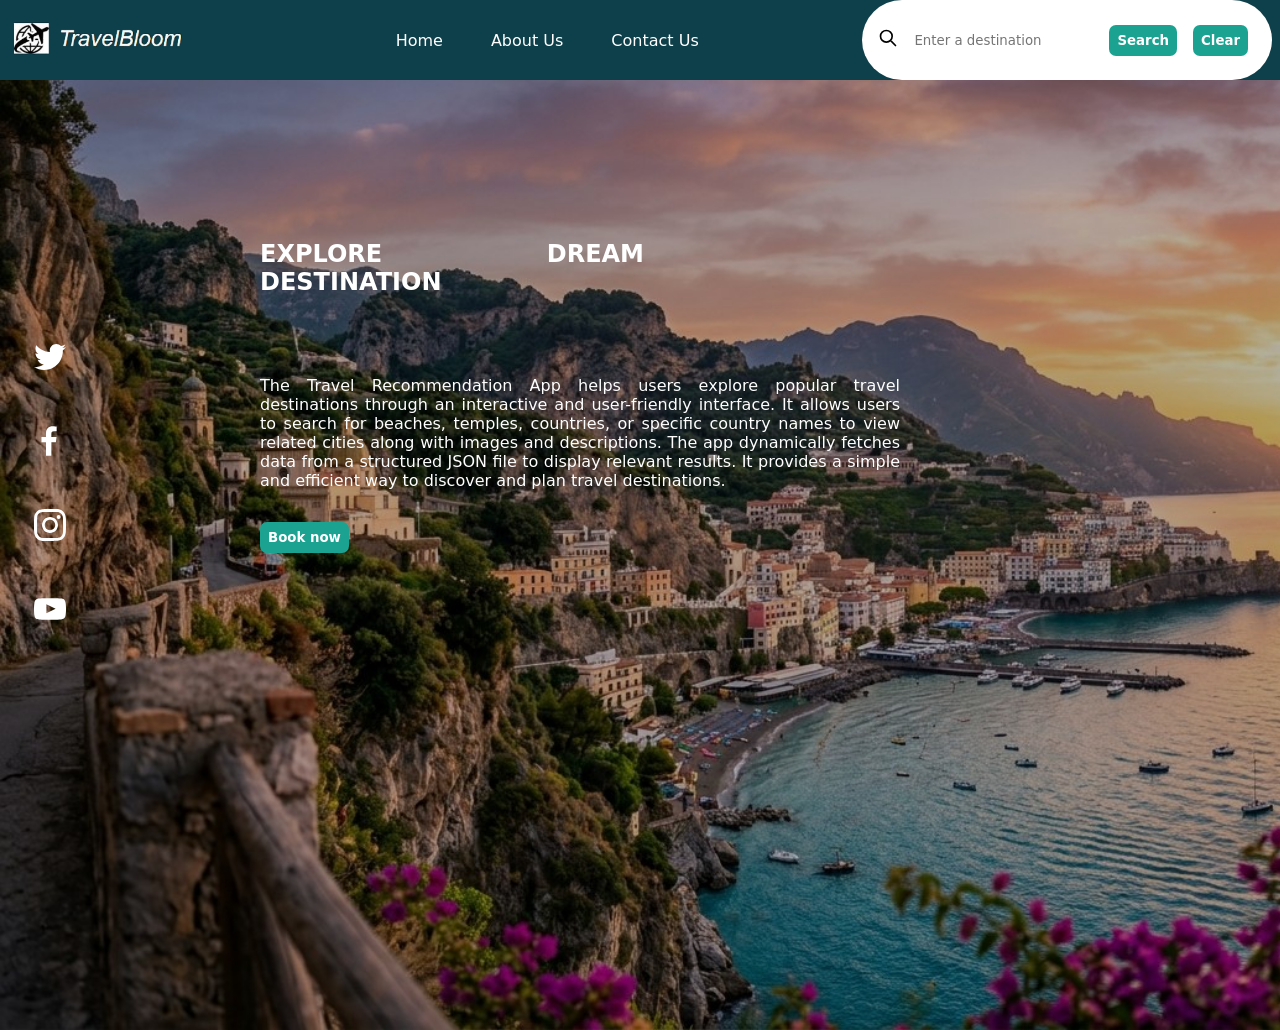
==== home.html @ 45a6a282 "second" ====
<!DOCTYPE html>
<html lang="en">
<head>
    <meta charset="UTF-8">
    <meta name="viewport" content="width=device-width, initial-scale=1.0">
    <title>Travel_recommendation</title>
    <link rel="stylesheet" href="./travel_recommendation.css" />
    <script type="module" src="./travel_recommendation.js"></script>
</head>
<body>
    <header>
        <div id="logo">
            <img src="./logo.png" alt="logo" width="200px"/>
        </div>
        <nav id="links">
            <ul>
                <li><a href="./home.html">Home</a></li>
                <li><a href="./aboutUs.html">About Us</a></li>
                <li><a href="./contactUs.html">Contact Us</a></li>
            </ul>
        </nav>
        <div id="search">
            <label><svg width="20px" height="20px" viewBox="0 0 24 24" fill="none" xmlns="http://www.w3.org/2000/svg"><g id="SVGRepo_bgCarrier" stroke-width="0"></g><g id="SVGRepo_tracerCarrier" stroke-linecap="round" stroke-linejoin="round"></g><g id="SVGRepo_iconCarrier"> <path d="M14.9536 14.9458L21 21M17 10C17 13.866 13.866 17 10 17C6.13401 17 3 13.866 3 10C3 6.13401 6.13401 3 10 3C13.866 3 17 6.13401 17 10Z" stroke="#000000" stroke-width="2" stroke-linecap="round" stroke-linejoin="round" style="--darkreader-inline-stroke: var(--darkreader-text-000000, #e8e6e3);" data-darkreader-inline-stroke=""></path> </g></svg></label>
            <input type="search" placeholder="Enter a destination"/>
            <button id="searchBtn">Search</button>
            <button id="clearBtn">Clear</button>
        </div>
    </header>
    <div id="content">
        <aside>
            <a href="#"><svg fill="#ffffff" height="32px" width="32px" version="1.1" id="XMLID_6_" xmlns="http://www.w3.org/2000/svg" xmlns:xlink="http://www.w3.org/1999/xlink" viewBox="0 0 24 24" xml:space="preserve" style="--darkreader-inline-fill: var(--darkreader-background-000000, #000000);" data-darkreader-inline-fill=""><g id="SVGRepo_bgCarrier" stroke-width="0"></g><g id="SVGRepo_tracerCarrier" stroke-linecap="round" stroke-linejoin="round"></g><g id="SVGRepo_iconCarrier"> <g id="social-twitter"> <path d="M24,4.5c-0.9,0.4-1.8,0.7-2.8,0.8c1-0.6,1.8-1.6,2.2-2.7c-1,0.6-2,1-3.1,1.2c-0.9-1-2.2-1.6-3.6-1.6 c-2.7,0-4.9,2.2-4.9,4.9c0,0.4,0,0.8,0.1,1.1C7.8,8,4.2,6,1.8,3.1C1.4,3.8,1.1,4.7,1.1,5.6c0,1.7,0.9,3.2,2.2,4.1 c-0.8,0-1.6-0.2-2.2-0.6c0,0,0,0,0,0.1c0,2.4,1.7,4.4,3.9,4.8c-0.4,0.1-0.8,0.2-1.3,0.2c-0.3,0-0.6,0-0.9-0.1 c0.6,2,2.4,3.4,4.6,3.4c-1.7,1.3-3.8,2.1-6.1,2.1c-0.4,0-0.8,0-1.2-0.1c2.2,1.4,4.8,2.2,7.5,2.2c9.1,0,14-7.5,14-14 c0-0.2,0-0.4,0-0.6C22.5,6.3,23.3,5.4,24,4.5z"></path> </g> </g></svg></a>
            <a href="#"><svg fill="#ffffff" height="32px" width="32px" version="1.1" id="XMLID_5_" xmlns="http://www.w3.org/2000/svg" xmlns:xlink="http://www.w3.org/1999/xlink" viewBox="0 0 24 24" xml:space="preserve"><g id="SVGRepo_bgCarrier" stroke-width="0"></g><g id="SVGRepo_tracerCarrier" stroke-linecap="round" stroke-linejoin="round"></g><g id="SVGRepo_iconCarrier"> <g id="social-facebook"> <path id="f" d="M13,23V13h3.4l0.5-4H13V6.6c0-1.1,0.3-1.9,1.9-1.9H17V1.2c-0.4,0-1.6-0.2-3-0.2c-3,0-5,1.8-5,5.2V9H5.6v4H9v10 C9,23,13,23,13,23z"></path> </g> </g></svg></a>
            <a href="#"><svg fill="#ffffff" height="32px" width="32px" version="1.1" xmlns="http://www.w3.org/2000/svg" xmlns:xlink="http://www.w3.org/1999/xlink" viewBox="0 0 24 24" xml:space="preserve" style="--darkreader-inline-fill: var(--darkreader-background-000000, #000000);" data-darkreader-inline-fill=""><g id="SVGRepo_bgCarrier" stroke-width="0"></g><g id="SVGRepo_tracerCarrier" stroke-linecap="round" stroke-linejoin="round"></g><g id="SVGRepo_iconCarrier"> <g id="social-instagram"> <path d="M23.9,7.1c-0.1-1.3-0.3-2.1-0.6-2.9C23.1,3.4,22.7,2.7,22,2s-1.3-1.1-2.1-1.4c-0.8-0.3-1.6-0.5-2.9-0.6C15.7,0,15.3,0,12,0 S8.3,0,7.1,0.1C5.8,0.1,4.9,0.3,4.1,0.6C3.4,0.9,2.7,1.3,2,2S0.9,3.4,0.6,4.1C0.3,4.9,0.1,5.8,0.1,7.1C0,8.3,0,8.7,0,12 s0,3.7,0.1,4.9c0.1,1.3,0.3,2.1,0.6,2.9C0.9,20.6,1.3,21.3,2,22s1.3,1.1,2.1,1.4c0.8,0.3,1.6,0.5,2.9,0.6C8.3,24,8.7,24,12,24 s3.7,0,4.9-0.1c1.3-0.1,2.1-0.3,2.9-0.6c0.8-0.3,1.5-0.7,2.1-1.4s1.1-1.3,1.4-2.1c0.3-0.8,0.5-1.6,0.6-2.9C24,15.7,24,15.3,24,12 S24,8.3,23.9,7.1z M21.8,16.8c-0.1,1.2-0.2,1.8-0.4,2.2c-0.2,0.6-0.5,1-0.9,1.4s-0.8,0.7-1.4,0.9c-0.4,0.2-1.1,0.4-2.2,0.4 c-1.3,0.1-1.6,0.1-4.8,0.1s-3.6,0-4.8-0.1c-1.2-0.1-1.8-0.2-2.2-0.4c-0.6-0.2-1-0.5-1.4-0.9s-0.7-0.8-0.9-1.4 c-0.2-0.4-0.4-1.1-0.4-2.2c-0.1-1.3-0.1-1.6-0.1-4.8s0-3.6,0.1-4.8C2.3,6,2.5,5.3,2.6,4.9c0.2-0.6,0.5-1,0.9-1.4s0.8-0.7,1.4-0.9 C5.3,2.5,6,2.3,7.2,2.2C8.4,2.2,8.8,2.2,12,2.2s3.6,0,4.8,0.1c1.2,0.1,1.8,0.2,2.2,0.4c0.6,0.2,1,0.5,1.4,0.9s0.7,0.8,0.9,1.4 c0.2,0.4,0.4,1.1,0.4,2.2c0.1,1.3,0.1,1.6,0.1,4.8S21.8,15.6,21.8,16.8z"></path> <path d="M12,6c-3.3,0-6,2.7-6,6s2.7,6,6,6s6-2.7,6-6S15.3,6,12,6z M12,15.9c-2.2,0-3.9-1.7-3.9-3.9S9.8,8.1,12,8.1s3.9,1.7,3.9,3.9 S14.2,15.9,12,15.9z"></path> <circle cx="18.5" cy="6" r="1.5"></circle> </g> </g></svg></a>
            <a href="#"><svg fill="#ffffff" height="32px" width="32px" version="1.1" id="XMLID_3_" xmlns="http://www.w3.org/2000/svg" xmlns:xlink="http://www.w3.org/1999/xlink" viewBox="0 0 24 24" xml:space="preserve"><g id="SVGRepo_bgCarrier" stroke-width="0"></g><g id="SVGRepo_tracerCarrier" stroke-linecap="round" stroke-linejoin="round"></g><g id="SVGRepo_iconCarrier"> <g id="social-youtube"> <g id="Lozenge"> <g> <path d="M23.7,7.4c0,0-0.3-1.5-0.9-2.3c-0.9-0.9-2-0.8-2.4-0.9C17.1,4,12,4,12,4l0,0c0,0-5.1,0-8.4,0.2c-0.4,0.1-1.5,0.1-2.4,1 C0.5,5.9,0.3,7.5,0.3,7.5S0,9.4,0,11.2v1.7c0,1.9,0.3,3.7,0.3,3.7s0.3,1.5,0.9,2.3c0.9,0.9,2.1,0.8,2.7,0.9C5.7,20,12,20,12,20 s5.1,0,8.4-0.2c0.4-0.1,1.5-0.1,2.4-1c0.7-0.7,0.9-2.3,0.9-2.3s0.3-1.9,0.3-3.6v-1.7C24,9.3,23.7,7.4,23.7,7.4z M9.3,15.1V8.4 l6.9,3.4L9.3,15.1z"></path> </g> </g> </g> </g></svg></a>
        </aside>
        <main>
            <section id="home">
                <h1>EXPLORE DREAM DESTINATION</h1>
                <div>
                    <p>The Travel Recommendation App helps users explore popular travel destinations through an interactive and user-friendly interface. It allows users to search for beaches, temples, countries, or specific country names to view related cities along with images and descriptions. The app dynamically fetches data from a structured JSON file to display relevant results. It provides a simple and efficient way to discover and plan travel destinations.</p>
                    <button>Book now</button>  
                </div>  
            </section>
        </main>
    </div>
</body>
</html>
---- travel_recommendation.css ----
* {
    margin: 0;
    font-family: system-ui, -apple-system, BlinkMacSystemFont, 'Segoe UI', Roboto, Oxygen, Ubuntu, Cantarell, 'Open Sans', 'Helvetica Neue', sans-serif
}


:root {
    --header: #0e404b;
    --button: #1ca290;
    --hover: #167266;
}


#content {
    display: grid;
    grid-template-columns: 100px 4fr;
    background-image: url("./fondo.jpg");
    background-repeat: no-repeat;
    background-size: cover;
    color: white;
}

button {
    background-color: var(--button);
    border: none;
    color: white;
    font-weight: bold;
    border-radius: 7px;
    padding: 0.5rem;
    cursor: pointer;
    transition: all 0.3s;
    &:hover {
        background-color: var(--hover);
    }
    &:active {
        transform: scale(0.95);
    }
}

header {
    display: grid;
    grid-template-columns:1fr 4fr 1fr;
    height: 5rem;
    justify-content: space-between;
    align-items: center;
    background-color: var(--header);
}

nav {
    display: flex;
    justify-content: space-around;
}

#links > ul{
    display: flex;
    justify-content: space-around;
    list-style: none;
    gap: 3rem;
    margin-inline: 2rem;

    & a {
        text-decoration: none;
        color: white;
        white-space: nowrap;
    }
}

#search {
    display: flex;
    align-items: center;
    background-color: white;
    border-bottom-left-radius: 50px;
    border-top-left-radius: 50px;
    border-top-right-radius: 50px;
    border-bottom-right-radius: 50px;
    padding: 1rem;
    height: 3rem;
    margin-inline: 0.5rem;
}

#search > input {
    border: none;
    background-color: white;
    padding: 0.5rem;
    margin-inline: 0.5rem;
}

#search button {
    margin-inline: 0.5rem;
}

aside {
    display: flex;
    flex-direction: column;
    gap: 3rem;
    justify-content: center;
    align-items: center;
    height: 90vh;
}

#home {
    display: flex;
    flex-direction: column;
    gap: 5rem;
    align-items: start;
    height: 90vh;
    text-align: justify;
    max-width: 50vw;
    max-height: 70vh;
    margin: 10rem;
    & h1 {
        max-width: 30vw;
    }
    & button {
        margin-top: 2rem;
    }
}

#aboutUs {
    display: flex;
    flex-direction: column;
    gap: 5rem;
    align-items: start;
    height: 90vh;
    text-align: justify;
    max-width: 50vw;
    margin: 10rem;
    
}
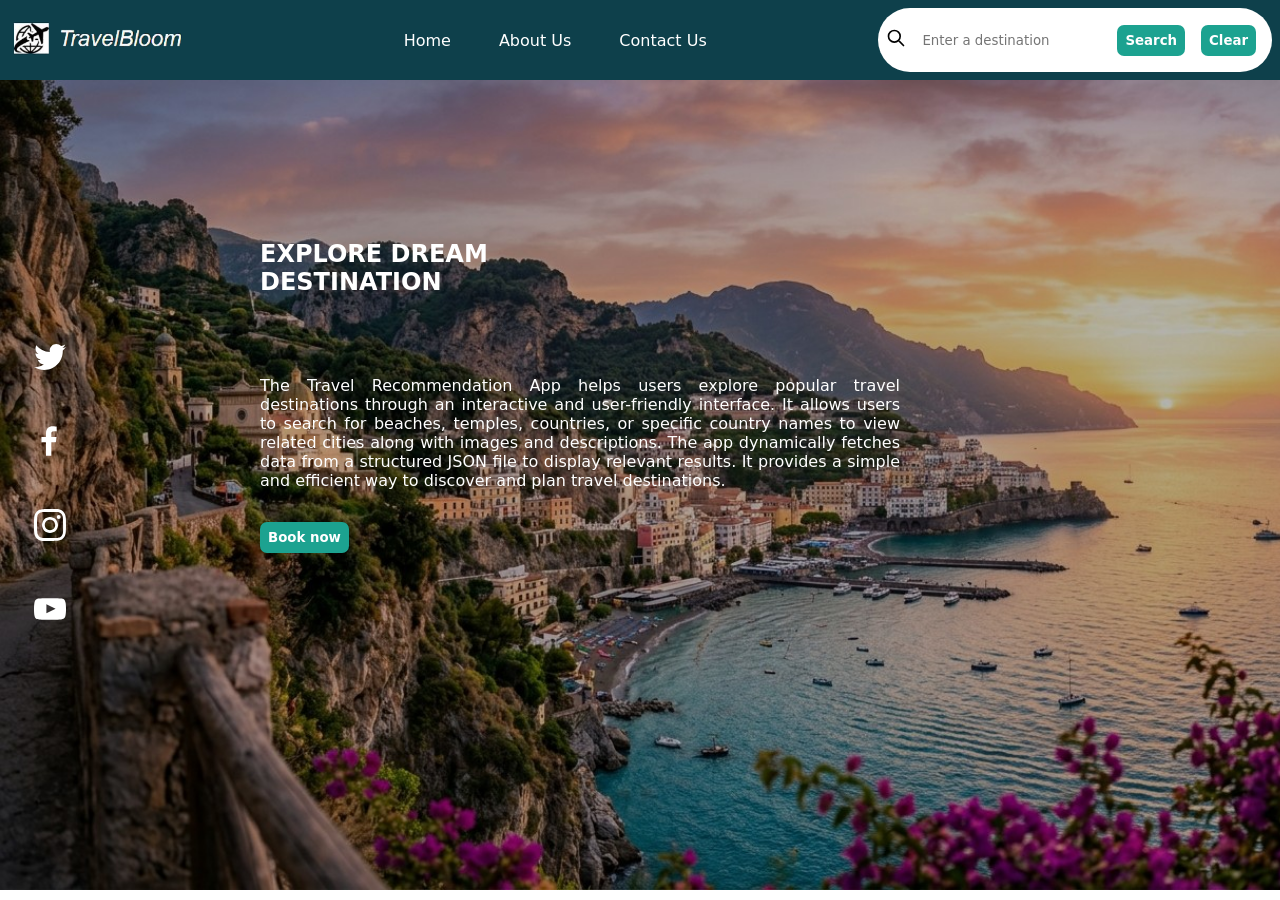
==== commit fb9f2b15: "js" ====
--- a/home.html
+++ b/home.html
@@ -21,7 +21,7 @@
         </nav>
         <div id="search">
             <label><svg width="20px" height="20px" viewBox="0 0 24 24" fill="none" xmlns="http://www.w3.org/2000/svg"><g id="SVGRepo_bgCarrier" stroke-width="0"></g><g id="SVGRepo_tracerCarrier" stroke-linecap="round" stroke-linejoin="round"></g><g id="SVGRepo_iconCarrier"> <path d="M14.9536 14.9458L21 21M17 10C17 13.866 13.866 17 10 17C6.13401 17 3 13.866 3 10C3 6.13401 6.13401 3 10 3C13.866 3 17 6.13401 17 10Z" stroke="#000000" stroke-width="2" stroke-linecap="round" stroke-linejoin="round" style="--darkreader-inline-stroke: var(--darkreader-text-000000, #e8e6e3);" data-darkreader-inline-stroke=""></path> </g></svg></label>
-            <input type="search" placeholder="Enter a destination"/>
+            <input id="searchInput" type="search" placeholder="Enter a destination"/>
             <button id="searchBtn">Search</button>
             <button id="clearBtn">Clear</button>
         </div>
@@ -41,6 +41,9 @@
                     <button>Book now</button>  
                 </div>  
             </section>
+            <section class="filter">
+
+            </section>
         </main>
     </div>
 </body>
--- a/travel_recommendation.css
+++ b/travel_recommendation.css
@@ -73,7 +73,7 @@
     border-top-left-radius: 50px;
     border-top-right-radius: 50px;
     border-bottom-right-radius: 50px;
-    padding: 1rem;
+    padding: 0.5rem;
     height: 3rem;
     margin-inline: 0.5rem;
 }
@@ -103,16 +103,20 @@
     flex-direction: column;
     gap: 5rem;
     align-items: start;
-    height: 90vh;
-    text-align: justify;
     max-width: 50vw;
     max-height: 70vh;
     margin: 10rem;
     & h1 {
         max-width: 30vw;
     }
+    & p {
+        text-align: justify;
+    }
     & button {
         margin-top: 2rem;
+    }
+    &.is-hidden {
+        display: none !important;
     }
 }
 
@@ -122,9 +126,103 @@
     gap: 5rem;
     align-items: start;
     height: 90vh;
-    text-align: justify;
     max-width: 50vw;
     margin: 10rem;
+
+    & .team {
+        display: flex; 
+        align-items: center;
+        gap: 5rem;
+    }
+    & h2 {
+        width: 6rem;
+    }
+    & p {
+        text-align: justify;
+    }
+}
+.cards {
+    display: flex;
+    justify-content: space-between;
+    align-items: center;
+    gap: 3rem;
     
 }
 
+.card {
+    display: flex;
+    flex-direction: column;
+    justify-content: center;
+    align-items: center;
+    width: 9rem;
+    gap: 1rem
+
+}
+
+#contactUs {
+    display: flex;
+    justify-content: space-between;
+    gap: 5rem;
+    align-items: start;
+    height: 90vh;
+    max-width: 50vw;
+    max-height: 70vh;
+    margin: 10rem;
+
+}
+
+.title {
+    display: flex;
+    flex-direction: column;
+    gap: 4rem;
+    white-space: nowrap;
+}
+
+form {
+    display: flex;
+    flex-direction: column;
+    gap: 2rem;
+    & input, textarea {
+        background-color: transparent;
+        padding: 1rem;
+        border-radius: 5px;
+        border: 1px solid white;
+        color: white;
+    }
+
+}
+
+.filter {
+    display: flex;
+    justify-content: space-between;
+    flex-wrap: wrap;
+    gap: 3rem;
+    align-items: center;
+    margin: 4rem;
+    & img {
+        width: 300px;
+        height: 200px;
+    }
+}
+
+.filter-class {
+    display: flex;
+    flex-direction: column;
+    justify-content: center;
+    align-items: center;
+    gap: 1rem;
+    width: 300px;
+    height: 400px;
+    padding-inline: 1rem;
+    border-radius: 10px;
+    background-color: rgb(255, 251, 246);
+    color: black;
+    & img {
+        border-radius: 10px;
+        width: 300px;
+        height: 200px;
+    }
+}
+
+
+
